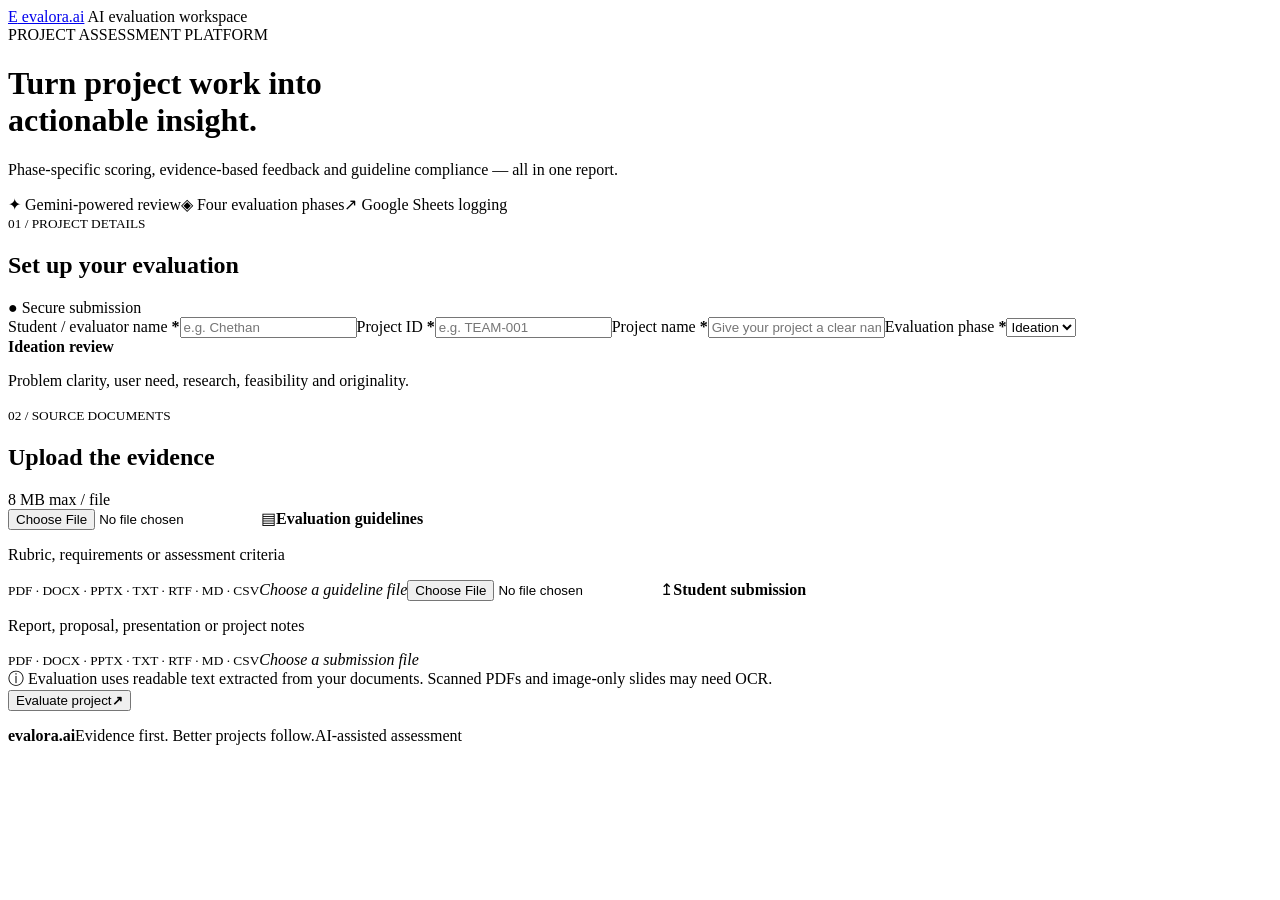
==== evalora_ai_vercel_404_fix/public/index.html @ 2ac61404 "Add files via upload" ====
<!doctype html><html lang="en"><head><meta charset="utf-8"><meta name="viewport" content="width=device-width,initial-scale=1"><title>Evalora AI | Project Evaluation</title><link rel="preconnect" href="https://fonts.googleapis.com"><link href="https://fonts.googleapis.com/css2?family=DM+Sans:wght@400;500;600;700&family=Manrope:wght@500;600;700;800&display=swap" rel="stylesheet"><link rel="stylesheet" href="/style.css"></head><body><div class="glow g1"></div><div class="glow g2"></div><nav><a class="brand" href="/"><span class="logo">E</span> evalora<span class="ai">.ai</span></a><span class="pill"><i></i> AI evaluation workspace</span></nav><main><header><div class="eyebrow">PROJECT ASSESSMENT PLATFORM</div><h1>Turn project work into<br><span>actionable insight.</span></h1><p>Phase-specific scoring, evidence-based feedback and guideline compliance — all in one report.</p><div class="highlights"><span>✦ Gemini-powered review</span><span>◈ Four evaluation phases</span><span>↗ Google Sheets logging</span></div></header><section class="panel"><div class="section-head"><div><small>01 / PROJECT DETAILS</small><h2>Set up your evaluation</h2></div><span class="secure">● Secure submission</span></div><form id="form"><div class="fields"><label>Student / evaluator name <b>*</b><input name="name" placeholder="e.g. Chethan" required maxlength="120"></label><label>Project ID <b>*</b><input name="project_id" placeholder="e.g. TEAM-001" required maxlength="100"></label><label class="wide">Project name <b>*</b><input name="project_name" placeholder="Give your project a clear name" required maxlength="200"></label><label>Evaluation phase <b>*</b><select name="phase"><option>Ideation</option><option>Design</option><option>Build</option><option>Demo</option></select></label><div class="phase-note"><strong id="phaseTitle">Ideation review</strong><p id="phaseDesc">Problem clarity, user need, research, feasibility and originality.</p></div></div><div class="section-head upload-head"><div><small>02 / SOURCE DOCUMENTS</small><h2>Upload the evidence</h2></div><span class="limit">8 MB max / file</span></div><div class="uploads"><label class="drop" for="guideline"><input id="guideline" name="guideline_file" type="file" accept=".txt,.pdf,.docx,.pptx,.rtf,.md,.csv" required><span class="file-icon">▤</span><strong>Evaluation guidelines</strong><p>Rubric, requirements or assessment criteria</p><small>PDF · DOCX · PPTX · TXT · RTF · MD · CSV</small><em id="guidelineName">Choose a guideline file</em></label><label class="drop" for="submission"><input id="submission" name="submission_file" type="file" accept=".txt,.pdf,.docx,.pptx,.rtf,.md,.csv" required><span class="file-icon">↥</span><strong>Student submission</strong><p>Report, proposal, presentation or project notes</p><small>PDF · DOCX · PPTX · TXT · RTF · MD · CSV</small><em id="submissionName">Choose a submission file</em></label></div><div class="notice">ⓘ <span>Evaluation uses readable text extracted from your documents. Scanned PDFs and image-only slides may need OCR.</span></div><button id="submit" class="primary"><span>Evaluate project</span><b>↗</b></button><p id="status" role="status"></p></form></section><section id="results" class="panel results" hidden><div class="section-head"><div><small>03 / EVALUATION REPORT</small><h2>Your results</h2></div><span class="success">Completed</span></div><div class="metrics"><div><small>OVERALL SCORE</small><strong id="score">—</strong><span>out of 100</span></div><div><small>AI CONFIDENCE</small><strong id="confidence">—</strong><span>evidence completeness</span></div><div><small>MODEL USED</small><strong class="model" id="model">—</strong><span>Gemini fallback chain</span></div></div><div class="report-head">Full evaluation report <button type="button" id="copy">Copy report</button></div><pre id="report"></pre><p id="saveStatus" class="saved"></p></section><footer><strong>evalora.ai</strong><span>Evidence first. Better projects follow.</span><span>AI-assisted assessment</span></footer></main><script src="/script.js"></script></body></html>
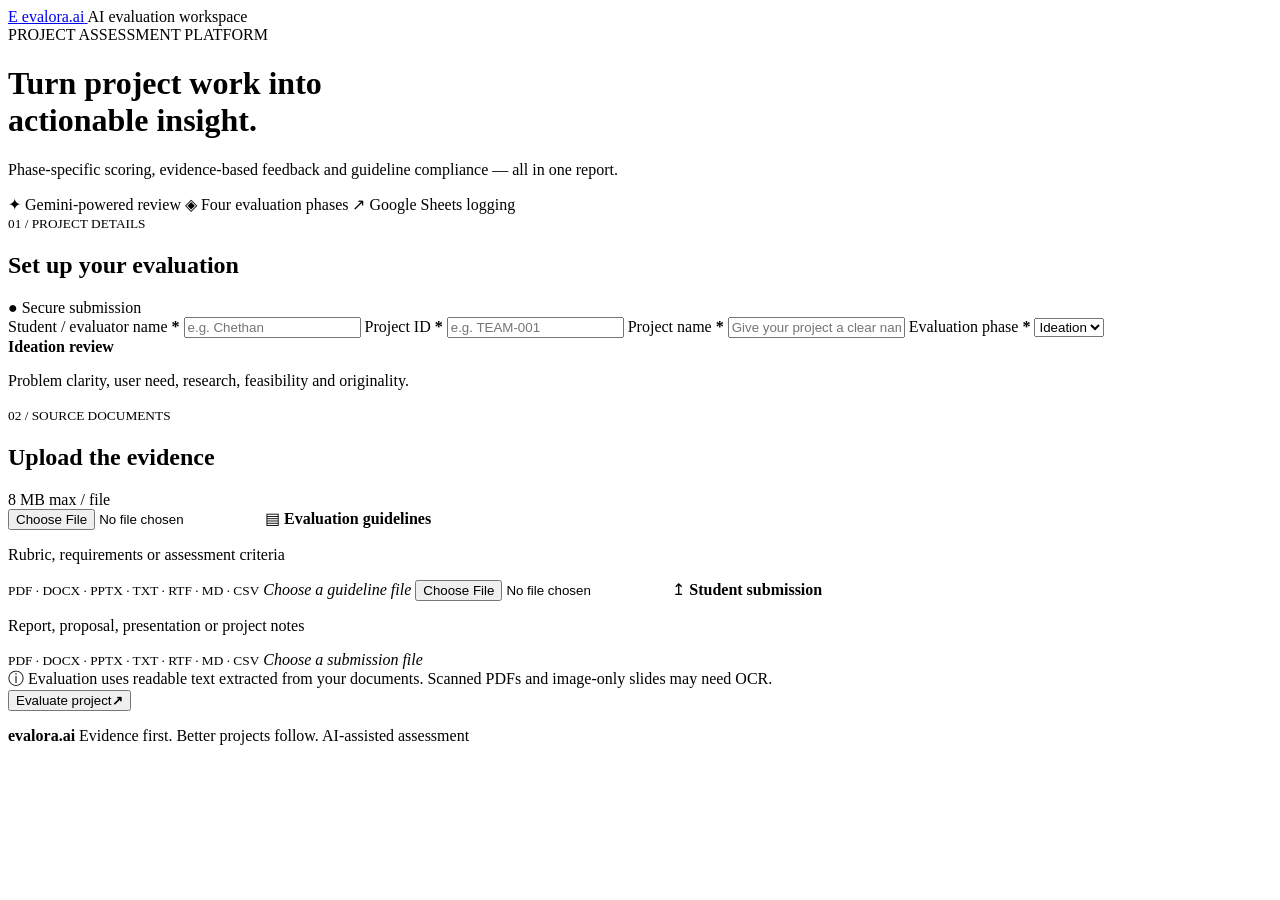
==== commit 81f386f9: "Update index.html" ====
--- a/evalora_ai_vercel_404_fix/public/index.html
+++ b/evalora_ai_vercel_404_fix/public/index.html
@@ -1 +1,161 @@
-<!doctype html><html lang="en"><head><meta charset="utf-8"><meta name="viewport" content="width=device-width,initial-scale=1"><title>Evalora AI | Project Evaluation</title><link rel="preconnect" href="https://fonts.googleapis.com"><link href="https://fonts.googleapis.com/css2?family=DM+Sans:wght@400;500;600;700&family=Manrope:wght@500;600;700;800&display=swap" rel="stylesheet"><link rel="stylesheet" href="/style.css"></head><body><div class="glow g1"></div><div class="glow g2"></div><nav><a class="brand" href="/"><span class="logo">E</span> evalora<span class="ai">.ai</span></a><span class="pill"><i></i> AI evaluation workspace</span></nav><main><header><div class="eyebrow">PROJECT ASSESSMENT PLATFORM</div><h1>Turn project work into<br><span>actionable insight.</span></h1><p>Phase-specific scoring, evidence-based feedback and guideline compliance — all in one report.</p><div class="highlights"><span>✦ Gemini-powered review</span><span>◈ Four evaluation phases</span><span>↗ Google Sheets logging</span></div></header><section class="panel"><div class="section-head"><div><small>01 / PROJECT DETAILS</small><h2>Set up your evaluation</h2></div><span class="secure">● Secure submission</span></div><form id="form"><div class="fields"><label>Student / evaluator name <b>*</b><input name="name" placeholder="e.g. Chethan" required maxlength="120"></label><label>Project ID <b>*</b><input name="project_id" placeholder="e.g. TEAM-001" required maxlength="100"></label><label class="wide">Project name <b>*</b><input name="project_name" placeholder="Give your project a clear name" required maxlength="200"></label><label>Evaluation phase <b>*</b><select name="phase"><option>Ideation</option><option>Design</option><option>Build</option><option>Demo</option></select></label><div class="phase-note"><strong id="phaseTitle">Ideation review</strong><p id="phaseDesc">Problem clarity, user need, research, feasibility and originality.</p></div></div><div class="section-head upload-head"><div><small>02 / SOURCE DOCUMENTS</small><h2>Upload the evidence</h2></div><span class="limit">8 MB max / file</span></div><div class="uploads"><label class="drop" for="guideline"><input id="guideline" name="guideline_file" type="file" accept=".txt,.pdf,.docx,.pptx,.rtf,.md,.csv" required><span class="file-icon">▤</span><strong>Evaluation guidelines</strong><p>Rubric, requirements or assessment criteria</p><small>PDF · DOCX · PPTX · TXT · RTF · MD · CSV</small><em id="guidelineName">Choose a guideline file</em></label><label class="drop" for="submission"><input id="submission" name="submission_file" type="file" accept=".txt,.pdf,.docx,.pptx,.rtf,.md,.csv" required><span class="file-icon">↥</span><strong>Student submission</strong><p>Report, proposal, presentation or project notes</p><small>PDF · DOCX · PPTX · TXT · RTF · MD · CSV</small><em id="submissionName">Choose a submission file</em></label></div><div class="notice">ⓘ <span>Evaluation uses readable text extracted from your documents. Scanned PDFs and image-only slides may need OCR.</span></div><button id="submit" class="primary"><span>Evaluate project</span><b>↗</b></button><p id="status" role="status"></p></form></section><section id="results" class="panel results" hidden><div class="section-head"><div><small>03 / EVALUATION REPORT</small><h2>Your results</h2></div><span class="success">Completed</span></div><div class="metrics"><div><small>OVERALL SCORE</small><strong id="score">—</strong><span>out of 100</span></div><div><small>AI CONFIDENCE</small><strong id="confidence">—</strong><span>evidence completeness</span></div><div><small>MODEL USED</small><strong class="model" id="model">—</strong><span>Gemini fallback chain</span></div></div><div class="report-head">Full evaluation report <button type="button" id="copy">Copy report</button></div><pre id="report"></pre><p id="saveStatus" class="saved"></p></section><footer><strong>evalora.ai</strong><span>Evidence first. Better projects follow.</span><span>AI-assisted assessment</span></footer></main><script src="/script.js"></script></body></html>+<!doctype html>
+<html lang="en">
+<head>
+  <meta charset="utf-8">
+  <meta name="viewport" content="width=device-width, initial-scale=1">
+  <title>Evalora AI | Project Evaluation</title>
+  <link rel="preconnect" href="https://fonts.googleapis.com">
+  <link href="https://fonts.googleapis.com/css2?family=DM+Sans:wght@400;500;600;700&family=Manrope:wght@500;600;700;800&display=swap" rel="stylesheet">
+  <link rel="stylesheet" href="/style.css">
+</head>
+<body>
+  <div class="glow g1"></div>
+  <div class="glow g2"></div>
+
+  <nav>
+    <a class="brand" href="/">
+      <span class="logo">E</span> evalora<span class="ai">.ai</span>
+    </a>
+    <span class="pill"><i></i> AI evaluation workspace</span>
+  </nav>
+
+  <main>
+    <header>
+      <div class="eyebrow">PROJECT ASSESSMENT PLATFORM</div>
+      <h1>Turn project work into<br><span>actionable insight.</span></h1>
+      <p>Phase-specific scoring, evidence-based feedback and guideline compliance — all in one report.</p>
+      <div class="highlights">
+        <span>✦ Gemini-powered review</span>
+        <span>◈ Four evaluation phases</span>
+        <span>↗ Google Sheets logging</span>
+      </div>
+    </header>
+
+    <section class="panel">
+      <div class="section-head">
+        <div>
+          <small>01 / PROJECT DETAILS</small>
+          <h2>Set up your evaluation</h2>
+        </div>
+        <span class="secure">● Secure submission</span>
+      </div>
+
+      <form id="form">
+        <div class="fields">
+          <label>
+            Student / evaluator name <b>*</b>
+            <input name="name" placeholder="e.g. Chethan" required maxlength="120">
+          </label>
+
+          <label>
+            Project ID <b>*</b>
+            <input name="project_id" placeholder="e.g. TEAM-001" required maxlength="100">
+          </label>
+
+          <label class="wide">
+            Project name <b>*</b>
+            <input name="project_name" placeholder="Give your project a clear name" required maxlength="200">
+          </label>
+
+          <label>
+            Evaluation phase <b>*</b>
+            <select name="phase" required>
+              <option>Ideation</option>
+              <option>Design</option>
+              <option>Build</option>
+              <option>Demo</option>
+            </select>
+          </label>
+
+          <div class="phase-note">
+            <strong id="phaseTitle">Ideation review</strong>
+            <p id="phaseDesc">Problem clarity, user need, research, feasibility and originality.</p>
+          </div>
+        </div>
+
+        <div class="section-head upload-head">
+          <div>
+            <small>02 / SOURCE DOCUMENTS</small>
+            <h2>Upload the evidence</h2>
+          </div>
+          <span class="limit">8 MB max / file</span>
+        </div>
+
+        <div class="uploads">
+          <label class="drop" for="guideline">
+            <input id="guideline" name="guideline_file" type="file" accept=".txt,.pdf,.docx,.pptx,.rtf,.md,.csv" required>
+            <span class="file-icon">▤</span>
+            <strong>Evaluation guidelines</strong>
+            <p>Rubric, requirements or assessment criteria</p>
+            <small>PDF · DOCX · PPTX · TXT · RTF · MD · CSV</small>
+            <em id="guidelineName">Choose a guideline file</em>
+          </label>
+
+          <label class="drop" for="submission">
+            <input id="submission" name="submission_file" type="file" accept=".txt,.pdf,.docx,.pptx,.rtf,.md,.csv" required>
+            <span class="file-icon">↥</span>
+            <strong>Student submission</strong>
+            <p>Report, proposal, presentation or project notes</p>
+            <small>PDF · DOCX · PPTX · TXT · RTF · MD · CSV</small>
+            <em id="submissionName">Choose a submission file</em>
+          </label>
+        </div>
+
+        <div class="notice">
+          ⓘ <span>Evaluation uses readable text extracted from your documents. Scanned PDFs and image-only slides may need OCR.</span>
+        </div>
+
+        <button id="submit" class="primary" type="submit">
+          <span>Evaluate project</span><b>↗</b>
+        </button>
+
+        <p id="status" role="status" aria-live="polite"></p>
+      </form>
+    </section>
+
+    <section id="results" class="panel results" hidden>
+      <div class="section-head">
+        <div>
+          <small>03 / EVALUATION REPORT</small>
+          <h2>Your results</h2>
+        </div>
+        <span class="success">Completed</span>
+      </div>
+
+      <div class="metrics">
+        <div>
+          <small>OVERALL SCORE</small>
+          <strong id="score">—</strong>
+          <span>out of 100</span>
+        </div>
+        <div>
+          <small>AI CONFIDENCE</small>
+          <strong id="confidence">—</strong>
+          <span>evidence completeness</span>
+        </div>
+        <div>
+          <small>MODEL USED</small>
+          <strong class="model" id="model">—</strong>
+          <span>Gemini fallback chain</span>
+        </div>
+      </div>
+
+      <div class="report-head">
+        Full evaluation report
+        <button type="button" id="copy">Copy report</button>
+      </div>
+
+      <pre id="report"></pre>
+      <p id="saveStatus" class="saved"></p>
+    </section>
+
+    <footer>
+      <strong>evalora.ai</strong>
+      <span>Evidence first. Better projects follow.</span>
+      <span>AI-assisted assessment</span>
+    </footer>
+  </main>
+
+  <script src="/script.js?v=evalora-debug-20261019-2"></script>
+</body>
+</html>
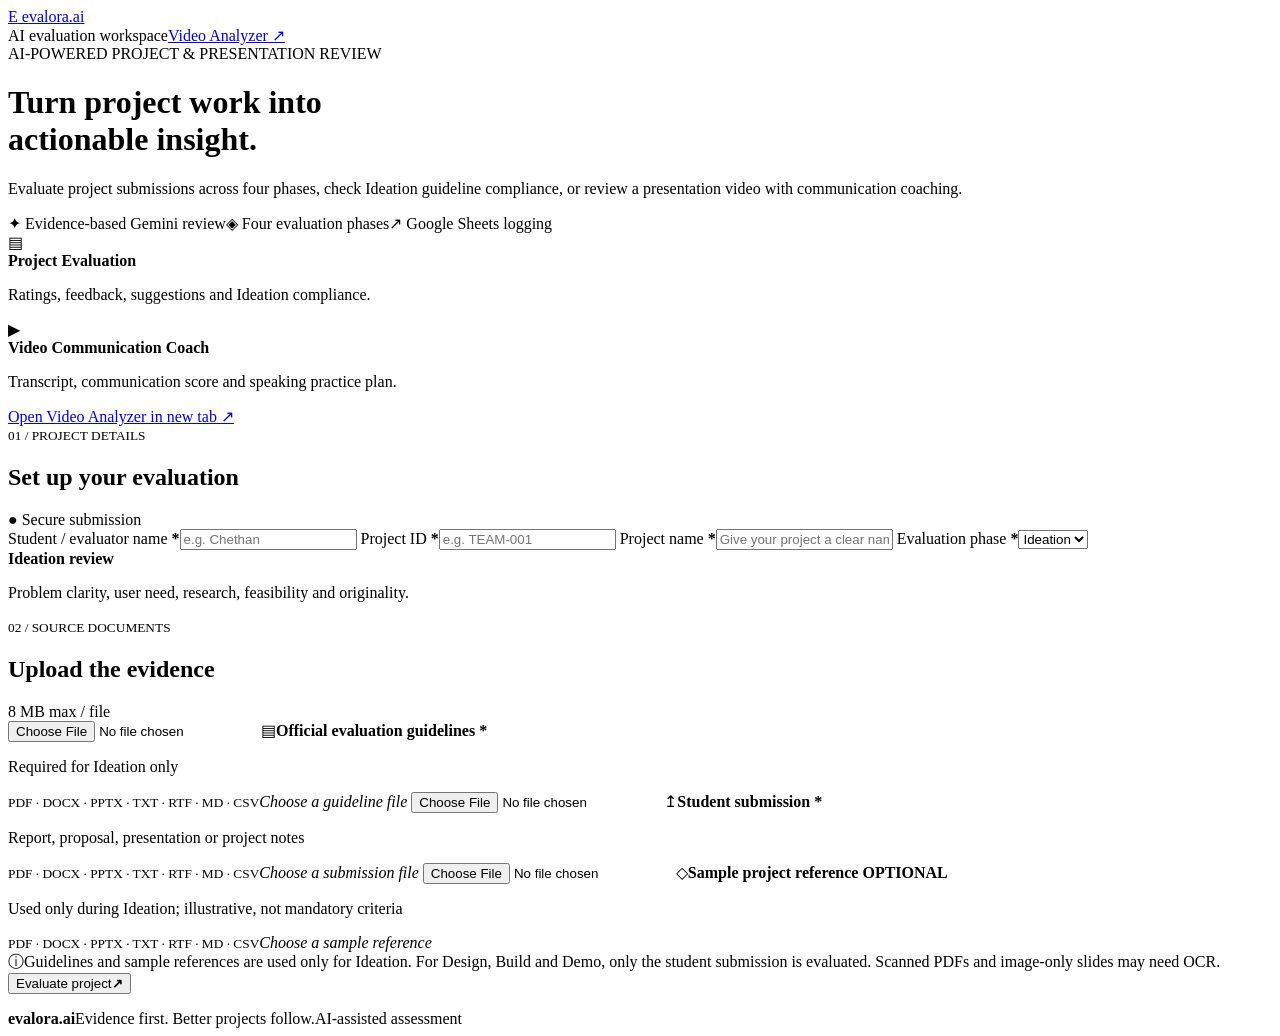
==== commit 01a18c86: "Update index.html" ====
--- a/evalora_ai_vercel_404_fix/public/index.html
+++ b/evalora_ai_vercel_404_fix/public/index.html
@@ -3,159 +3,67 @@
 <head>
   <meta charset="utf-8">
   <meta name="viewport" content="width=device-width, initial-scale=1">
-  <title>Evalora AI | Project Evaluation</title>
+  <meta name="api-base" content="">
+  <meta name="video-app-url" content="/video">
+  <title>Evalora AI | Project Evaluation & Video Coach</title>
   <link rel="preconnect" href="https://fonts.googleapis.com">
+  <link rel="preconnect" href="https://fonts.gstatic.com" crossorigin>
   <link href="https://fonts.googleapis.com/css2?family=DM+Sans:wght@400;500;600;700&family=Manrope:wght@500;600;700;800&display=swap" rel="stylesheet">
   <link rel="stylesheet" href="/style.css">
 </head>
 <body>
   <div class="glow g1"></div>
   <div class="glow g2"></div>
-
   <nav>
-    <a class="brand" href="/">
-      <span class="logo">E</span> evalora<span class="ai">.ai</span>
-    </a>
-    <span class="pill"><i></i> AI evaluation workspace</span>
+    <a class="brand" href="/" aria-label="Evalora AI home"><span class="logo">E</span> evalora<span class="ai">.ai</span></a>
+    <div class="nav-right"><span class="pill"><i></i> AI evaluation workspace</span><a class="nav-link" id="videoNav" href="/video" target="_blank" rel="noopener noreferrer">Video Analyzer ↗</a></div>
   </nav>
 
   <main>
     <header>
-      <div class="eyebrow">PROJECT ASSESSMENT PLATFORM</div>
+      <div class="eyebrow">AI-POWERED PROJECT & PRESENTATION REVIEW</div>
       <h1>Turn project work into<br><span>actionable insight.</span></h1>
-      <p>Phase-specific scoring, evidence-based feedback and guideline compliance — all in one report.</p>
-      <div class="highlights">
-        <span>✦ Gemini-powered review</span>
-        <span>◈ Four evaluation phases</span>
-        <span>↗ Google Sheets logging</span>
-      </div>
+      <p>Evaluate project submissions across four phases, check Ideation guideline compliance, or review a presentation video with communication coaching.</p>
+      <div class="highlights"><span>✦ Evidence-based Gemini review</span><span>◈ Four evaluation phases</span><span>↗ Google Sheets logging</span></div>
     </header>
 
-    <section class="panel">
-      <div class="section-head">
-        <div>
-          <small>01 / PROJECT DETAILS</small>
-          <h2>Set up your evaluation</h2>
-        </div>
-        <span class="secure">● Secure submission</span>
-      </div>
+    <section class="feature-strip" aria-label="Evalora features">
+      <div><span class="feature-icon">▤</span><div><strong>Project Evaluation</strong><p>Ratings, feedback, suggestions and Ideation compliance.</p></div></div>
+      <div><span class="feature-icon">▶</span><div><strong>Video Communication Coach</strong><p>Transcript, communication score and speaking practice plan.</p></div><a class="text-link" id="videoCardLink" href="/video" target="_blank" rel="noopener noreferrer">Open Video Analyzer in new tab ↗</a></div>
+    </section>
 
+    <section class="panel" id="project-evaluation">
+      <div class="section-head"><div><small>01 / PROJECT DETAILS</small><h2>Set up your evaluation</h2></div><span class="secure">● Secure submission</span></div>
       <form id="form">
         <div class="fields">
-          <label>
-            Student / evaluator name <b>*</b>
-            <input name="name" placeholder="e.g. Chethan" required maxlength="120">
-          </label>
-
-          <label>
-            Project ID <b>*</b>
-            <input name="project_id" placeholder="e.g. TEAM-001" required maxlength="100">
-          </label>
-
-          <label class="wide">
-            Project name <b>*</b>
-            <input name="project_name" placeholder="Give your project a clear name" required maxlength="200">
-          </label>
-
-          <label>
-            Evaluation phase <b>*</b>
-            <select name="phase" required>
-              <option>Ideation</option>
-              <option>Design</option>
-              <option>Build</option>
-              <option>Demo</option>
-            </select>
-          </label>
-
-          <div class="phase-note">
-            <strong id="phaseTitle">Ideation review</strong>
-            <p id="phaseDesc">Problem clarity, user need, research, feasibility and originality.</p>
-          </div>
+          <label>Student / evaluator name <b>*</b><input name="name" placeholder="e.g. Chethan" required maxlength="120" autocomplete="name"></label>
+          <label>Project ID <b>*</b><input name="project_id" placeholder="e.g. TEAM-001" required maxlength="100"></label>
+          <label class="wide">Project name <b>*</b><input name="project_name" placeholder="Give your project a clear name" required maxlength="200"></label>
+          <label>Evaluation phase <b>*</b><select name="phase" id="phase" required><option value="Ideation">Ideation</option><option value="Design">Design</option><option value="Build">Build</option><option value="Demo">Demo</option></select></label>
+          <div class="phase-note" aria-live="polite"><strong id="phaseTitle">Ideation review</strong><p id="phaseDesc">Problem clarity, user need, research, feasibility and originality.</p></div>
         </div>
 
-        <div class="section-head upload-head">
-          <div>
-            <small>02 / SOURCE DOCUMENTS</small>
-            <h2>Upload the evidence</h2>
-          </div>
-          <span class="limit">8 MB max / file</span>
+        <div class="section-head upload-head"><div><small>02 / SOURCE DOCUMENTS</small><h2>Upload the evidence</h2></div><span class="limit">8 MB max / file</span></div>
+        <div class="uploads">
+          <label class="drop" for="guideline"><input id="guideline" name="guideline_file" type="file" accept=".txt,.pdf,.docx,.pptx,.rtf,.md,.csv"><span class="file-icon">▤</span><strong>Official evaluation guidelines <span class="required-mark" id="guidelineRequired">*</span></strong><p>Required for Ideation only</p><small>PDF · DOCX · PPTX · TXT · RTF · MD · CSV</small><em id="guidelineName">Choose a guideline file</em></label>
+          <label class="drop" for="submission"><input id="submission" name="submission_file" type="file" accept=".txt,.pdf,.docx,.pptx,.rtf,.md,.csv" required><span class="file-icon">↥</span><strong>Student submission <span class="required-mark">*</span></strong><p>Report, proposal, presentation or project notes</p><small>PDF · DOCX · PPTX · TXT · RTF · MD · CSV</small><em id="submissionName">Choose a submission file</em></label>
+          <label class="drop optional-drop" for="sample"><input id="sample" name="sample_file" type="file" accept=".pdf,.docx,.pptx,.txt,.rtf,.md,.csv"><span class="file-icon">◇</span><strong>Sample project reference <span class="optional-mark">OPTIONAL</span></strong><p>Used only during Ideation; illustrative, not mandatory criteria</p><small>PDF · DOCX · PPTX · TXT · RTF · MD · CSV</small><em id="sampleName">Choose a sample reference</em></label>
         </div>
-
-        <div class="uploads">
-          <label class="drop" for="guideline">
-            <input id="guideline" name="guideline_file" type="file" accept=".txt,.pdf,.docx,.pptx,.rtf,.md,.csv" required>
-            <span class="file-icon">▤</span>
-            <strong>Evaluation guidelines</strong>
-            <p>Rubric, requirements or assessment criteria</p>
-            <small>PDF · DOCX · PPTX · TXT · RTF · MD · CSV</small>
-            <em id="guidelineName">Choose a guideline file</em>
-          </label>
-
-          <label class="drop" for="submission">
-            <input id="submission" name="submission_file" type="file" accept=".txt,.pdf,.docx,.pptx,.rtf,.md,.csv" required>
-            <span class="file-icon">↥</span>
-            <strong>Student submission</strong>
-            <p>Report, proposal, presentation or project notes</p>
-            <small>PDF · DOCX · PPTX · TXT · RTF · MD · CSV</small>
-            <em id="submissionName">Choose a submission file</em>
-          </label>
-        </div>
-
-        <div class="notice">
-          ⓘ <span>Evaluation uses readable text extracted from your documents. Scanned PDFs and image-only slides may need OCR.</span>
-        </div>
-
-        <button id="submit" class="primary" type="submit">
-          <span>Evaluate project</span><b>↗</b>
-        </button>
-
+        <div class="notice"><span>ⓘ</span><span>Guidelines and sample references are used only for Ideation. For Design, Build and Demo, only the student submission is evaluated. Scanned PDFs and image-only slides may need OCR.</span></div>
+        <button id="submit" class="primary" type="submit"><span>Evaluate project</span><b>↗</b></button>
         <p id="status" role="status" aria-live="polite"></p>
       </form>
     </section>
 
     <section id="results" class="panel results" hidden>
-      <div class="section-head">
-        <div>
-          <small>03 / EVALUATION REPORT</small>
-          <h2>Your results</h2>
-        </div>
-        <span class="success">Completed</span>
-      </div>
-
-      <div class="metrics">
-        <div>
-          <small>OVERALL SCORE</small>
-          <strong id="score">—</strong>
-          <span>out of 100</span>
-        </div>
-        <div>
-          <small>AI CONFIDENCE</small>
-          <strong id="confidence">—</strong>
-          <span>evidence completeness</span>
-        </div>
-        <div>
-          <small>MODEL USED</small>
-          <strong class="model" id="model">—</strong>
-          <span>Gemini fallback chain</span>
-        </div>
-      </div>
-
-      <div class="report-head">
-        Full evaluation report
-        <button type="button" id="copy">Copy report</button>
-      </div>
-
-      <pre id="report"></pre>
-      <p id="saveStatus" class="saved"></p>
+      <div class="section-head"><div><small>03 / EVALUATION REPORT</small><h2>Your results</h2></div><span class="success">Completed</span></div>
+      <div class="metrics"><div><small>OVERALL SCORE</small><strong id="score">—</strong><span>out of 100</span></div><div><small>AI CONFIDENCE</small><strong id="confidence">—</strong><span>evidence completeness</span></div><div><small>MODEL USED</small><strong class="model" id="model">—</strong><span>Project evaluation model</span></div></div>
+      <div class="report-head"><span>Full evaluation report</span><button type="button" id="copy">Copy report</button></div>
+      <pre id="report"></pre><p id="saveStatus" class="saved"></p>
     </section>
 
-    <footer>
-      <strong>evalora.ai</strong>
-      <span>Evidence first. Better projects follow.</span>
-      <span>AI-assisted assessment</span>
-    </footer>
+    <footer><strong>evalora.ai</strong><span>Evidence first. Better projects follow.</span><span>AI-assisted assessment</span></footer>
   </main>
-
-  <script src="/script.js?v=evalora-debug-20261019-2"></script>
+  <script src="/script.js?v=evalora-20261019-3" defer></script>
 </body>
 </html>
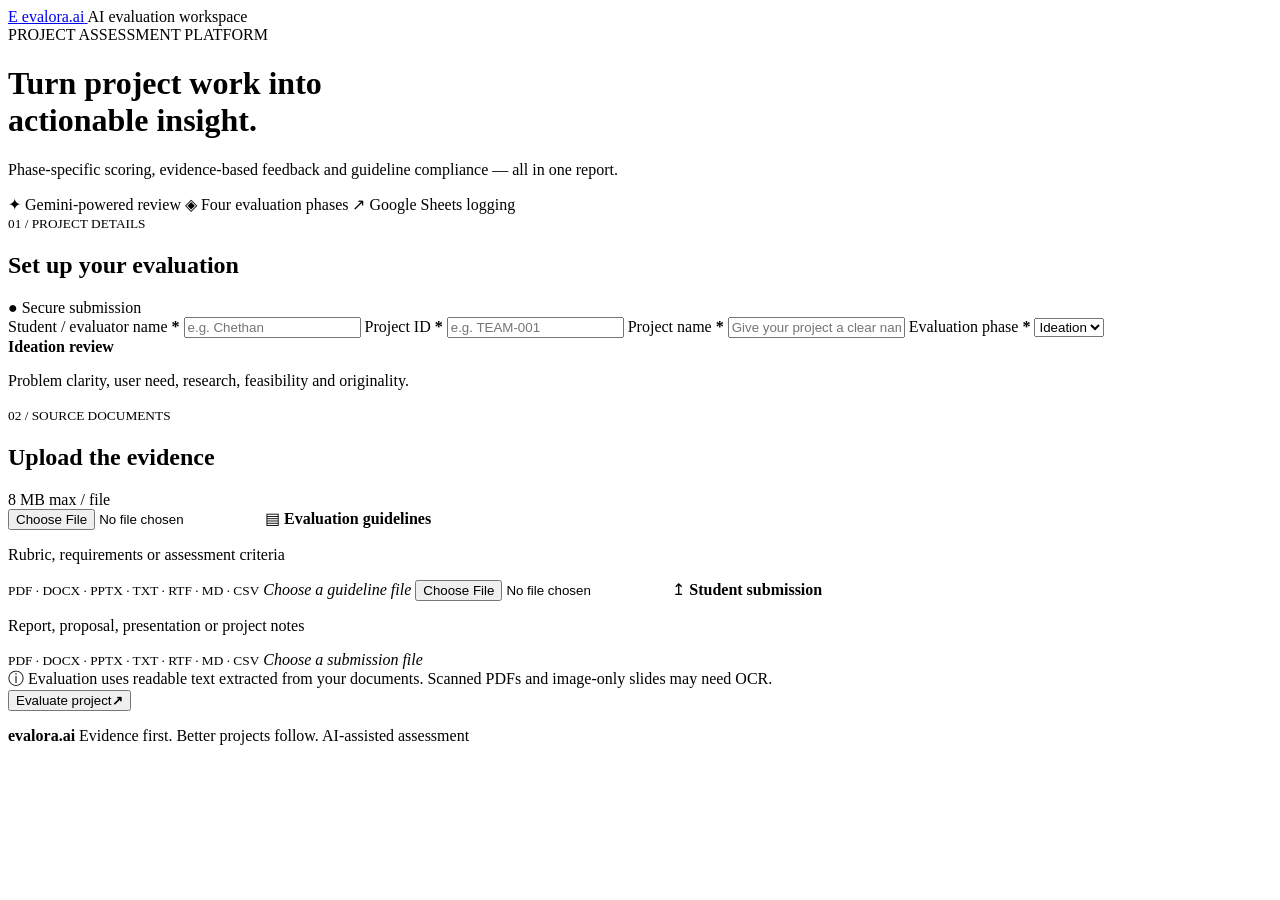
==== commit 4349091a: "Refactor index.html for project evaluation platform Updated the HTML structure and content for impro" ====
--- a/evalora_ai_vercel_404_fix/public/index.html
+++ b/evalora_ai_vercel_404_fix/public/index.html
@@ -3,67 +3,159 @@
 <head>
   <meta charset="utf-8">
   <meta name="viewport" content="width=device-width, initial-scale=1">
-  <meta name="api-base" content="">
-  <meta name="video-app-url" content="/video">
-  <title>Evalora AI | Project Evaluation & Video Coach</title>
+  <title>Evalora AI | Project Evaluation</title>
   <link rel="preconnect" href="https://fonts.googleapis.com">
-  <link rel="preconnect" href="https://fonts.gstatic.com" crossorigin>
   <link href="https://fonts.googleapis.com/css2?family=DM+Sans:wght@400;500;600;700&family=Manrope:wght@500;600;700;800&display=swap" rel="stylesheet">
   <link rel="stylesheet" href="/style.css">
 </head>
 <body>
   <div class="glow g1"></div>
   <div class="glow g2"></div>
+
   <nav>
-    <a class="brand" href="/" aria-label="Evalora AI home"><span class="logo">E</span> evalora<span class="ai">.ai</span></a>
-    <div class="nav-right"><span class="pill"><i></i> AI evaluation workspace</span><a class="nav-link" id="videoNav" href="/video" target="_blank" rel="noopener noreferrer">Video Analyzer ↗</a></div>
+    <a class="brand" href="/">
+      <span class="logo">E</span> evalora<span class="ai">.ai</span>
+    </a>
+    <span class="pill"><i></i> AI evaluation workspace</span>
   </nav>
 
   <main>
     <header>
-      <div class="eyebrow">AI-POWERED PROJECT & PRESENTATION REVIEW</div>
+      <div class="eyebrow">PROJECT ASSESSMENT PLATFORM</div>
       <h1>Turn project work into<br><span>actionable insight.</span></h1>
-      <p>Evaluate project submissions across four phases, check Ideation guideline compliance, or review a presentation video with communication coaching.</p>
-      <div class="highlights"><span>✦ Evidence-based Gemini review</span><span>◈ Four evaluation phases</span><span>↗ Google Sheets logging</span></div>
+      <p>Phase-specific scoring, evidence-based feedback and guideline compliance — all in one report.</p>
+      <div class="highlights">
+        <span>✦ Gemini-powered review</span>
+        <span>◈ Four evaluation phases</span>
+        <span>↗ Google Sheets logging</span>
+      </div>
     </header>
 
-    <section class="feature-strip" aria-label="Evalora features">
-      <div><span class="feature-icon">▤</span><div><strong>Project Evaluation</strong><p>Ratings, feedback, suggestions and Ideation compliance.</p></div></div>
-      <div><span class="feature-icon">▶</span><div><strong>Video Communication Coach</strong><p>Transcript, communication score and speaking practice plan.</p></div><a class="text-link" id="videoCardLink" href="/video" target="_blank" rel="noopener noreferrer">Open Video Analyzer in new tab ↗</a></div>
-    </section>
+    <section class="panel">
+      <div class="section-head">
+        <div>
+          <small>01 / PROJECT DETAILS</small>
+          <h2>Set up your evaluation</h2>
+        </div>
+        <span class="secure">● Secure submission</span>
+      </div>
 
-    <section class="panel" id="project-evaluation">
-      <div class="section-head"><div><small>01 / PROJECT DETAILS</small><h2>Set up your evaluation</h2></div><span class="secure">● Secure submission</span></div>
       <form id="form">
         <div class="fields">
-          <label>Student / evaluator name <b>*</b><input name="name" placeholder="e.g. Chethan" required maxlength="120" autocomplete="name"></label>
-          <label>Project ID <b>*</b><input name="project_id" placeholder="e.g. TEAM-001" required maxlength="100"></label>
-          <label class="wide">Project name <b>*</b><input name="project_name" placeholder="Give your project a clear name" required maxlength="200"></label>
-          <label>Evaluation phase <b>*</b><select name="phase" id="phase" required><option value="Ideation">Ideation</option><option value="Design">Design</option><option value="Build">Build</option><option value="Demo">Demo</option></select></label>
-          <div class="phase-note" aria-live="polite"><strong id="phaseTitle">Ideation review</strong><p id="phaseDesc">Problem clarity, user need, research, feasibility and originality.</p></div>
+          <label>
+            Student / evaluator name <b>*</b>
+            <input name="name" placeholder="e.g. Chethan" required maxlength="120">
+          </label>
+
+          <label>
+            Project ID <b>*</b>
+            <input name="project_id" placeholder="e.g. TEAM-001" required maxlength="100">
+          </label>
+
+          <label class="wide">
+            Project name <b>*</b>
+            <input name="project_name" placeholder="Give your project a clear name" required maxlength="200">
+          </label>
+
+          <label>
+            Evaluation phase <b>*</b>
+            <select name="phase" required>
+              <option>Ideation</option>
+              <option>Design</option>
+              <option>Build</option>
+              <option>Demo</option>
+            </select>
+          </label>
+
+          <div class="phase-note">
+            <strong id="phaseTitle">Ideation review</strong>
+            <p id="phaseDesc">Problem clarity, user need, research, feasibility and originality.</p>
+          </div>
         </div>
 
-        <div class="section-head upload-head"><div><small>02 / SOURCE DOCUMENTS</small><h2>Upload the evidence</h2></div><span class="limit">8 MB max / file</span></div>
+        <div class="section-head upload-head">
+          <div>
+            <small>02 / SOURCE DOCUMENTS</small>
+            <h2>Upload the evidence</h2>
+          </div>
+          <span class="limit">8 MB max / file</span>
+        </div>
+
         <div class="uploads">
-          <label class="drop" for="guideline"><input id="guideline" name="guideline_file" type="file" accept=".txt,.pdf,.docx,.pptx,.rtf,.md,.csv"><span class="file-icon">▤</span><strong>Official evaluation guidelines <span class="required-mark" id="guidelineRequired">*</span></strong><p>Required for Ideation only</p><small>PDF · DOCX · PPTX · TXT · RTF · MD · CSV</small><em id="guidelineName">Choose a guideline file</em></label>
-          <label class="drop" for="submission"><input id="submission" name="submission_file" type="file" accept=".txt,.pdf,.docx,.pptx,.rtf,.md,.csv" required><span class="file-icon">↥</span><strong>Student submission <span class="required-mark">*</span></strong><p>Report, proposal, presentation or project notes</p><small>PDF · DOCX · PPTX · TXT · RTF · MD · CSV</small><em id="submissionName">Choose a submission file</em></label>
-          <label class="drop optional-drop" for="sample"><input id="sample" name="sample_file" type="file" accept=".pdf,.docx,.pptx,.txt,.rtf,.md,.csv"><span class="file-icon">◇</span><strong>Sample project reference <span class="optional-mark">OPTIONAL</span></strong><p>Used only during Ideation; illustrative, not mandatory criteria</p><small>PDF · DOCX · PPTX · TXT · RTF · MD · CSV</small><em id="sampleName">Choose a sample reference</em></label>
+          <label class="drop" for="guideline">
+            <input id="guideline" name="guideline_file" type="file" accept=".txt,.pdf,.docx,.pptx,.rtf,.md,.csv" required>
+            <span class="file-icon">▤</span>
+            <strong>Evaluation guidelines</strong>
+            <p>Rubric, requirements or assessment criteria</p>
+            <small>PDF · DOCX · PPTX · TXT · RTF · MD · CSV</small>
+            <em id="guidelineName">Choose a guideline file</em>
+          </label>
+
+          <label class="drop" for="submission">
+            <input id="submission" name="submission_file" type="file" accept=".txt,.pdf,.docx,.pptx,.rtf,.md,.csv" required>
+            <span class="file-icon">↥</span>
+            <strong>Student submission</strong>
+            <p>Report, proposal, presentation or project notes</p>
+            <small>PDF · DOCX · PPTX · TXT · RTF · MD · CSV</small>
+            <em id="submissionName">Choose a submission file</em>
+          </label>
         </div>
-        <div class="notice"><span>ⓘ</span><span>Guidelines and sample references are used only for Ideation. For Design, Build and Demo, only the student submission is evaluated. Scanned PDFs and image-only slides may need OCR.</span></div>
-        <button id="submit" class="primary" type="submit"><span>Evaluate project</span><b>↗</b></button>
+
+        <div class="notice">
+          ⓘ <span>Evaluation uses readable text extracted from your documents. Scanned PDFs and image-only slides may need OCR.</span>
+        </div>
+
+        <button id="submit" class="primary" type="submit">
+          <span>Evaluate project</span><b>↗</b>
+        </button>
+
         <p id="status" role="status" aria-live="polite"></p>
       </form>
     </section>
 
     <section id="results" class="panel results" hidden>
-      <div class="section-head"><div><small>03 / EVALUATION REPORT</small><h2>Your results</h2></div><span class="success">Completed</span></div>
-      <div class="metrics"><div><small>OVERALL SCORE</small><strong id="score">—</strong><span>out of 100</span></div><div><small>AI CONFIDENCE</small><strong id="confidence">—</strong><span>evidence completeness</span></div><div><small>MODEL USED</small><strong class="model" id="model">—</strong><span>Project evaluation model</span></div></div>
-      <div class="report-head"><span>Full evaluation report</span><button type="button" id="copy">Copy report</button></div>
-      <pre id="report"></pre><p id="saveStatus" class="saved"></p>
+      <div class="section-head">
+        <div>
+          <small>03 / EVALUATION REPORT</small>
+          <h2>Your results</h2>
+        </div>
+        <span class="success">Completed</span>
+      </div>
+
+      <div class="metrics">
+        <div>
+          <small>OVERALL SCORE</small>
+          <strong id="score">—</strong>
+          <span>out of 100</span>
+        </div>
+        <div>
+          <small>AI CONFIDENCE</small>
+          <strong id="confidence">—</strong>
+          <span>evidence completeness</span>
+        </div>
+        <div>
+          <small>MODEL USED</small>
+          <strong class="model" id="model">—</strong>
+          <span>Gemini fallback chain</span>
+        </div>
+      </div>
+
+      <div class="report-head">
+        Full evaluation report
+        <button type="button" id="copy">Copy report</button>
+      </div>
+
+      <pre id="report"></pre>
+      <p id="saveStatus" class="saved"></p>
     </section>
 
-    <footer><strong>evalora.ai</strong><span>Evidence first. Better projects follow.</span><span>AI-assisted assessment</span></footer>
+    <footer>
+      <strong>evalora.ai</strong>
+      <span>Evidence first. Better projects follow.</span>
+      <span>AI-assisted assessment</span>
+    </footer>
   </main>
-  <script src="/script.js?v=evalora-20261019-3" defer></script>
+
+  <script src="/script.js?v=evalora-debug-20261019-2"></script>
 </body>
 </html>
